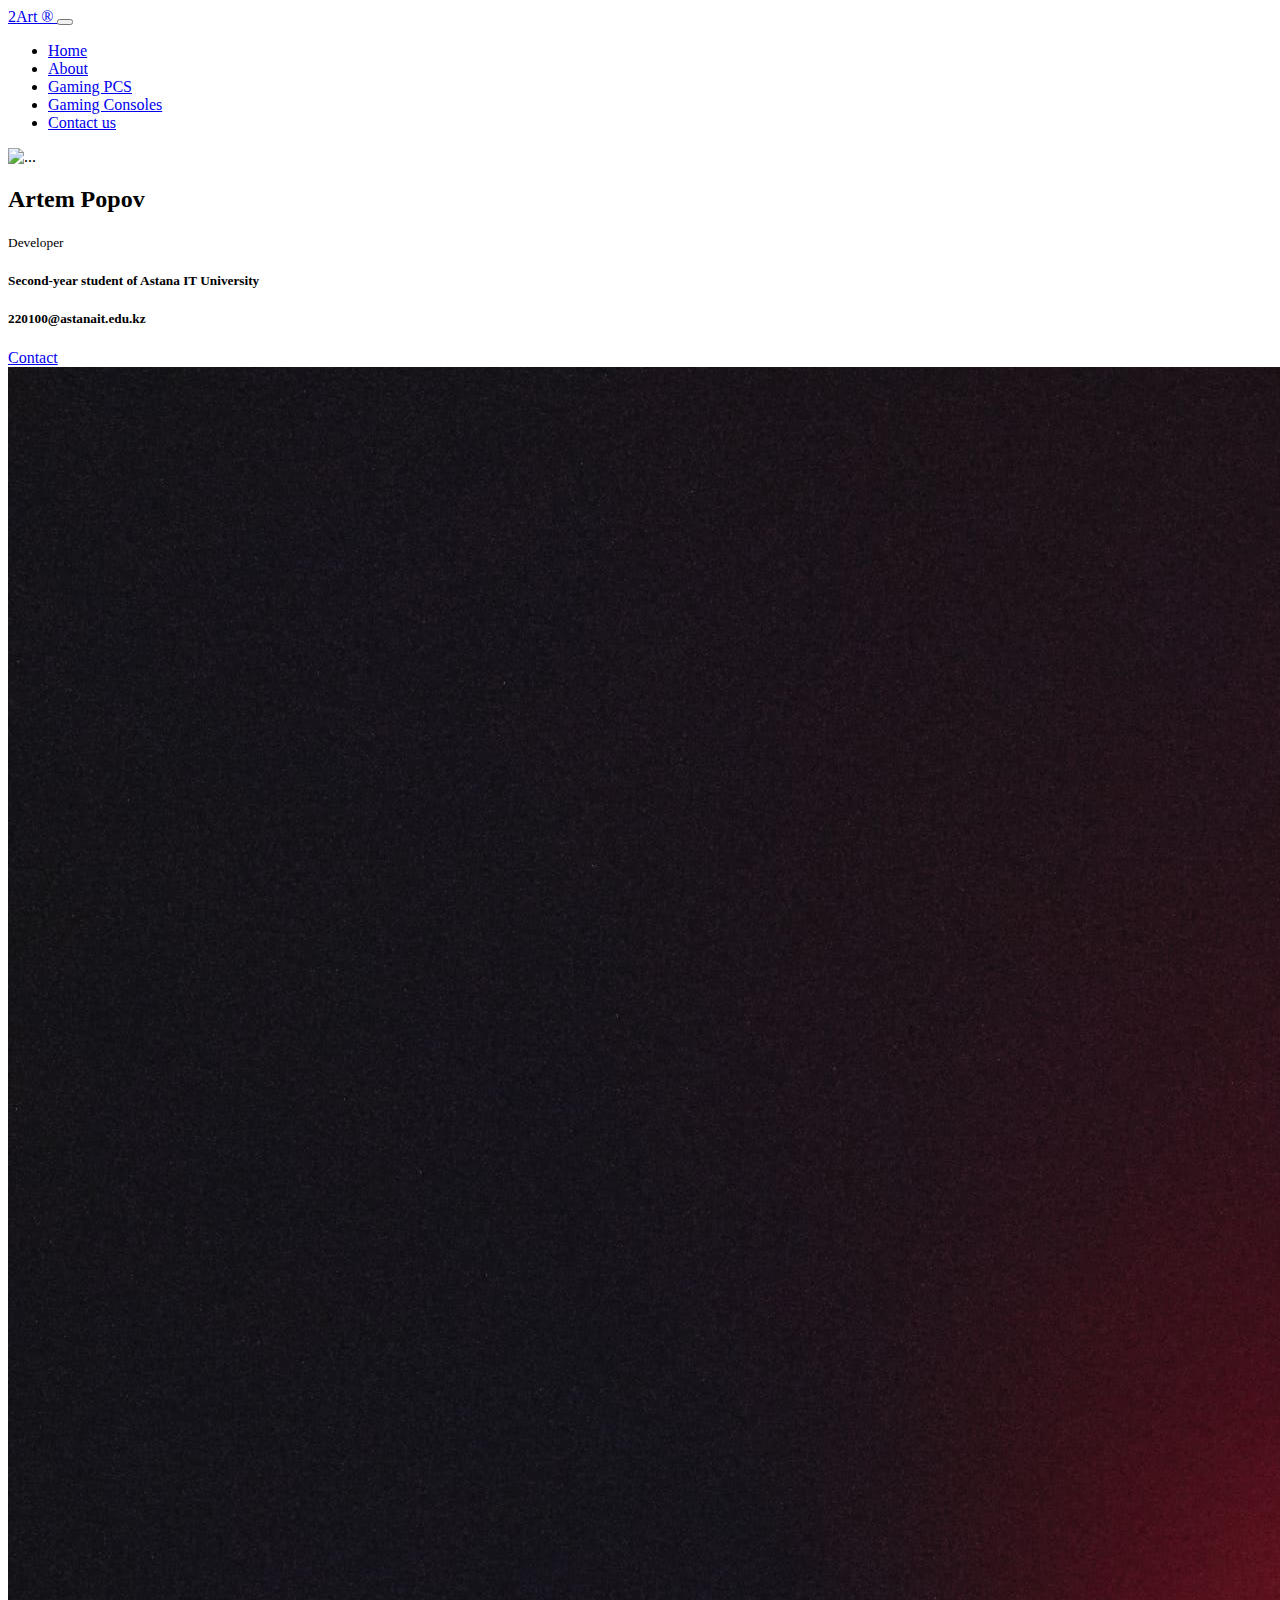
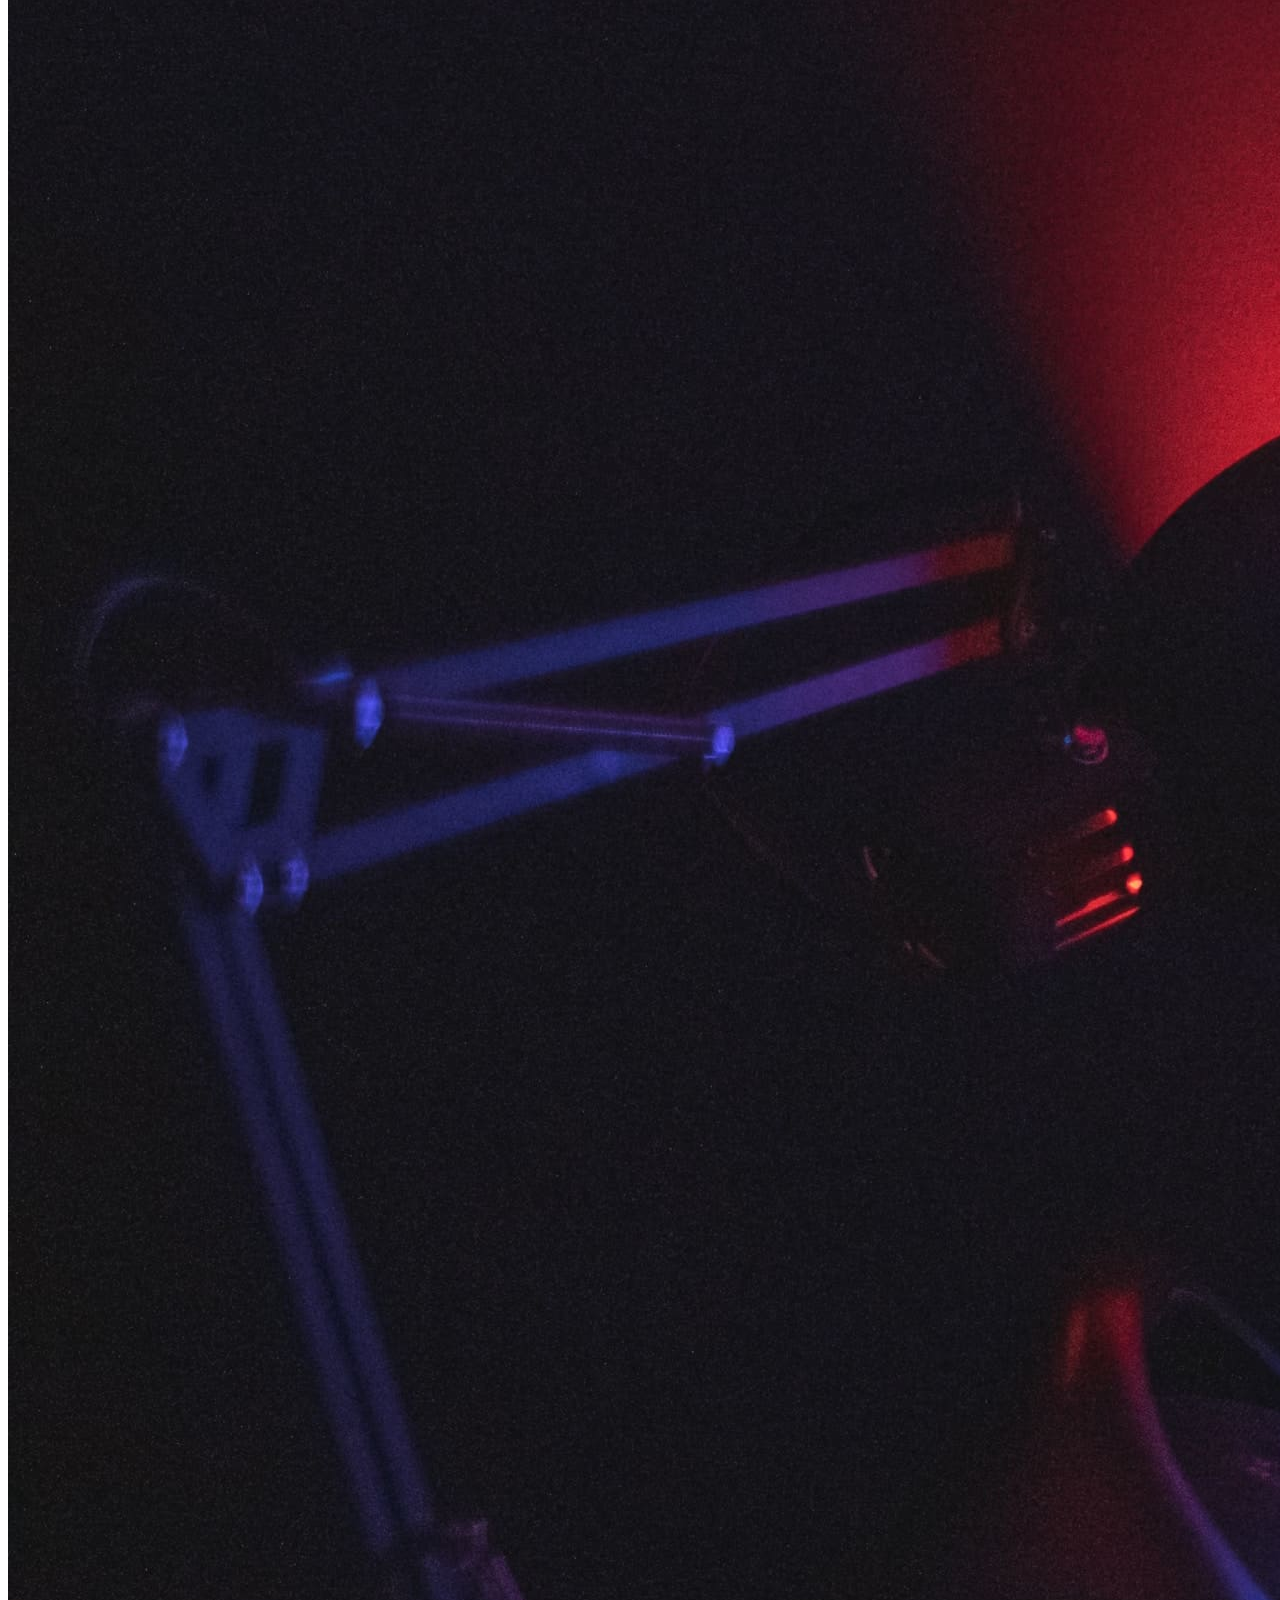
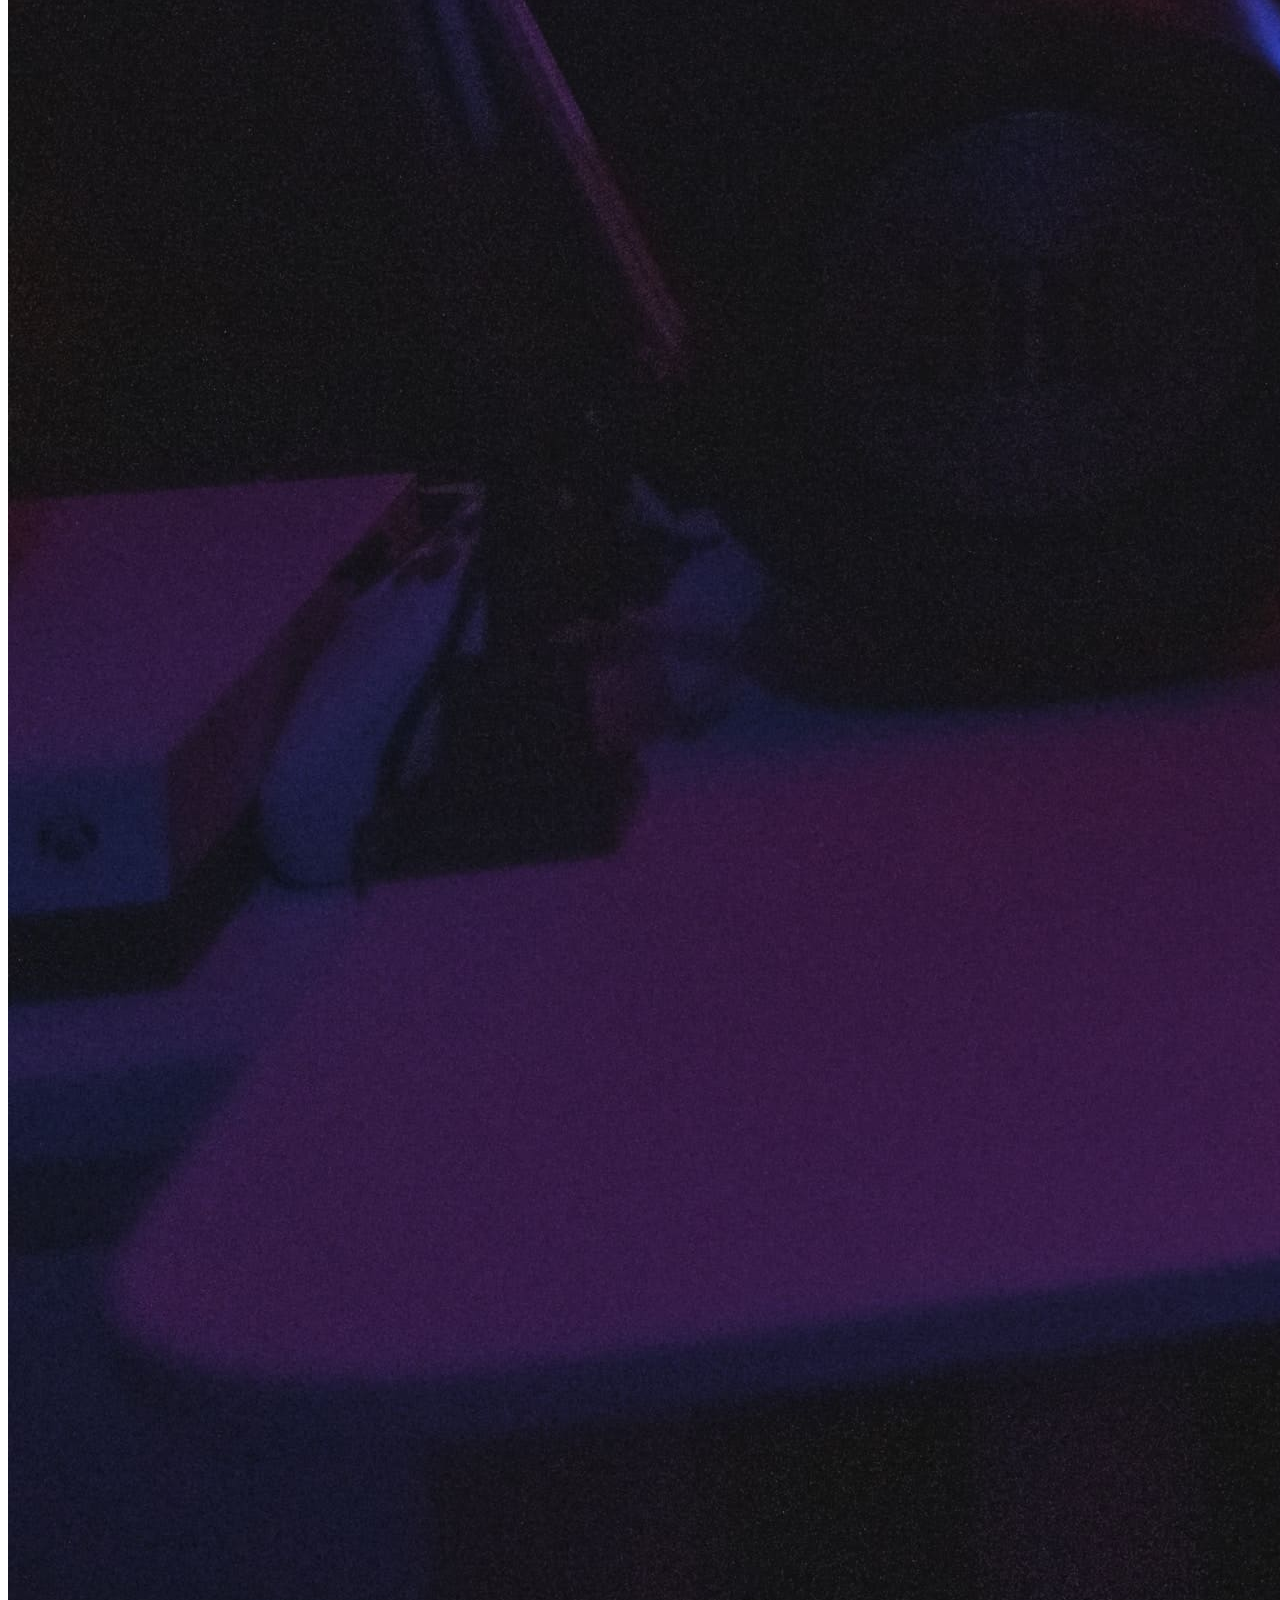
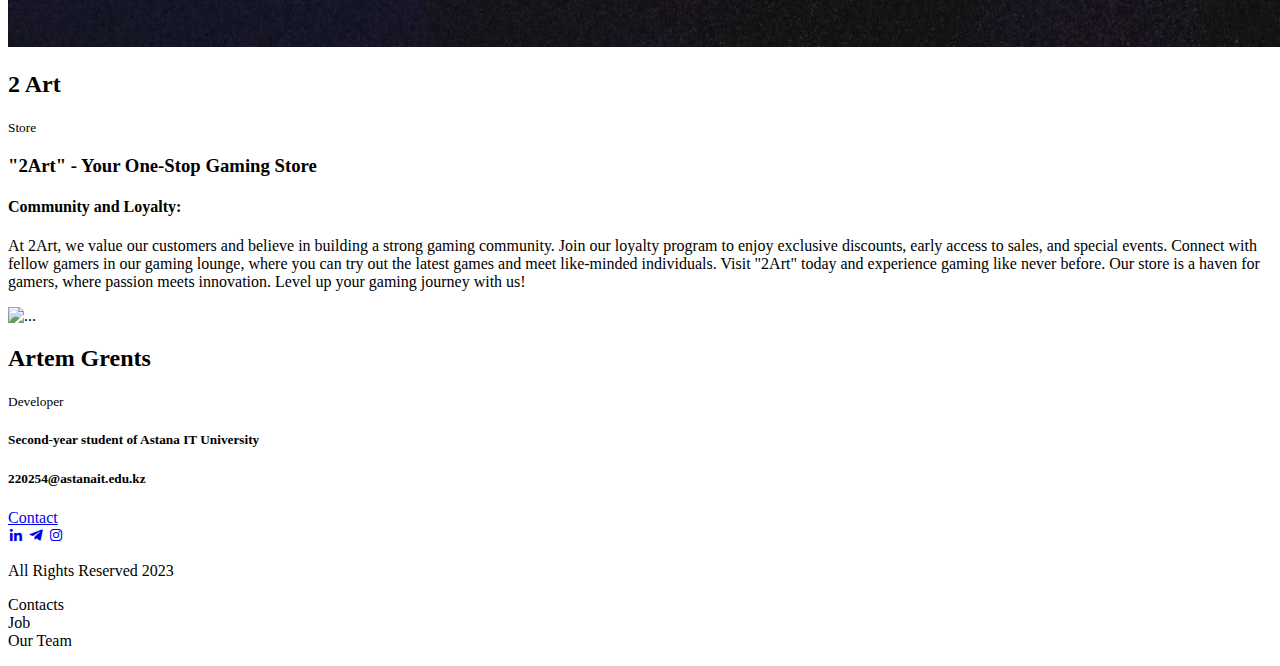
==== about.html @ 816e1be9 "Update about.html" ====
<!DOCTYPE html>
<html lang="en">
  <head>
    <meta charset="UTF-8" />
    <meta name="viewport" content="width=device-width, initial-scale=1.0" />
    <title>About</title>
    <link
      href="https://unpkg.com/boxicons@2.1.4/css/boxicons.min.css"
      rel="stylesheet"
    />
    <link
      rel="apple-touch-icon"
      sizes="180x180"
      href="static\images\apple-touch-icon.png"
    />
    <link
      rel="icon"
      type="image/png"
      sizes="32x32"
      href="static\images\favicon-32x32.png"
    />
    <link
      rel="icon"
      type="image/png"
      sizes="16x16"
      href="static\images\favicon-16x16.png"
    />
    <link rel="manifest" href="/site.webmanifest" />
    <link
      href="https://cdn.jsdelivr.net/npm/bootstrap@5.3.2/dist/css/bootstrap.min.css"
      rel="stylesheet"
      integrity="sha384-T3c6CoIi6uLrA9TneNEoa7RxnatzjcDSCmG1MXxSR1GAsXEV/Dwwykc2MPK8M2HN"
      crossorigin="anonymous"
    />
    <script
      src="https://cdn.jsdelivr.net/npm/bootstrap@5.3.1/dist/js/bootstrap.bundle.min.js"
      integrity="sha384-HwwvtgBNo3bZJJLYd8oVXjrBZt8cqVSpeBNS5n7C8IVInixGAoxmnlMuBnhbgrkm"
      crossorigin="anonymous"
    ></script>
    <link rel="stylesheet" href="static\css\styles.css" />
  </head>
  <body>
    <header>
      <nav class="navbar navbar-expand-lg">
        <div class="container">
          <a class="navbar-brand p-0" href="/"> 2Art &reg; </a>
          <button
            class="navbar-toggler"
            type="button"
            data-bs-toggle="collapse"
            data-bs-target="#navbarNav"
            aria-controls="navbarNav"
            aria-expanded="false"
            aria-label="Toggle navigation"
          >
            <span class="navbar-toggler-icon"></span>
          </button>
          <div class="collapse navbar-collapse" id="navbarNav">
            <ul class="navbar-nav">
              <li class="nav-item">
                <a href="/" class="nav-link">Home</a>
              </li>
              <li class="nav-item">
                <a
                  class="nav-link active"
                  href="/about.html"
                  aria-current="page"
                  >About</a
                >
              </li>
              <li class="nav-item">
                <a class="nav-link" href="/about.html">Gaming PCS</a>
              </li>
              <li class="nav-item">
                <a class="nav-link" href="/about.html">Gaming Consoles</a>
              </li>
              <li class="nav-item">
                <a class="nav-link" href="/contact.html">Contact us</a>
              </li>
            </ul>
          </div>
        </div>
      </nav>
    </header>
    <section>
      <div class="container my-5">
        <div class="row row-cols-1 row-cols-md-2 row-cols-lg-3 g-5">
          <div class="col">
            <div class="card">
              <img
                src="static\images\artemp.jpg"
                class="card-img-top"
                alt="..."
              />
              <div class="card-body">
                <h2 class="card-title">Artem Popov</h2>
                <p class="card-text">
                  <small>Developer</small>
                </p>
                <h5>Second-year student of Astana IT University</h5>
                <h5>220100@astanait.edu.kz</h5>
                <a href="#" target="_blank" class="btn">Contact</a>
              </div>
            </div>
          </div>
          <div class="col">
            <div class="card">
              <img
                src="static\images\about.jpg"
                class="card-img-top"
                alt="..."
              />
              <div class="card-body">
                <h2 class="card-title">2 Art</h2>
                <p class="card-text">
                  <small>Store</small>
                </p>
                <h3>"2Art" - Your One-Stop Gaming Store</h3>
                <h4>Community and Loyalty:</h4>
                <p>
                  At 2Art, we value our customers and believe in building a
                  strong gaming community. Join our loyalty program to enjoy
                  exclusive discounts, early access to sales, and special
                  events. Connect with fellow gamers in our gaming lounge, where
                  you can try out the latest games and meet like-minded
                  individuals. Visit "2Art" today and experience gaming like
                  never before. Our store is a haven for gamers, where passion
                  meets innovation. Level up your gaming journey with us!
                </p>
              </div>
            </div>
          </div>
          <div class="col">
            <div class="card">
              <img
                src="static\images\artemg.jpg"
                class="card-img-top"
                alt="..."
              />
              <div class="card-body">
                <h2 class="card-title">Artem Grents</h2>
                <p class="card-text">
                  <small>Developer</small>
                </p>
                <h5>Second-year student of Astana IT University</h5>
                <h5>220254@astanait.edu.kz</h5>
                <a href="#" target="_blank" class="btn">Contact</a>
              </div>
            </div>
          </div>
        </div>
      </div>
    </section>
    <footer>
      <div class="container-fluid">
        <div class="row">
          <div class="col-lg-4 col-md-12 icons">
            <a href="#" target="_blank"><i class="bx bxl-linkedin"></i></a>
            <a href="#" target="_blank"><i class="bx bxl-telegram"></i></a>
            <a href="#" target="_blank"><i class="bx bxl-instagram"></i></a>
          </div>
          <div class="col-lg-4 col-md-12 footer-text text-center">
            <p>All Rights Reserved 2023</p>
          </div>
          <div class="col-lg-4 col-md-12 footer-text text-center">
            <p>
              Contacts <br />Job <br />
              Our Team
            </p>
          </div>
        </div>
      </div>
    </footer>
  </body>
</html>
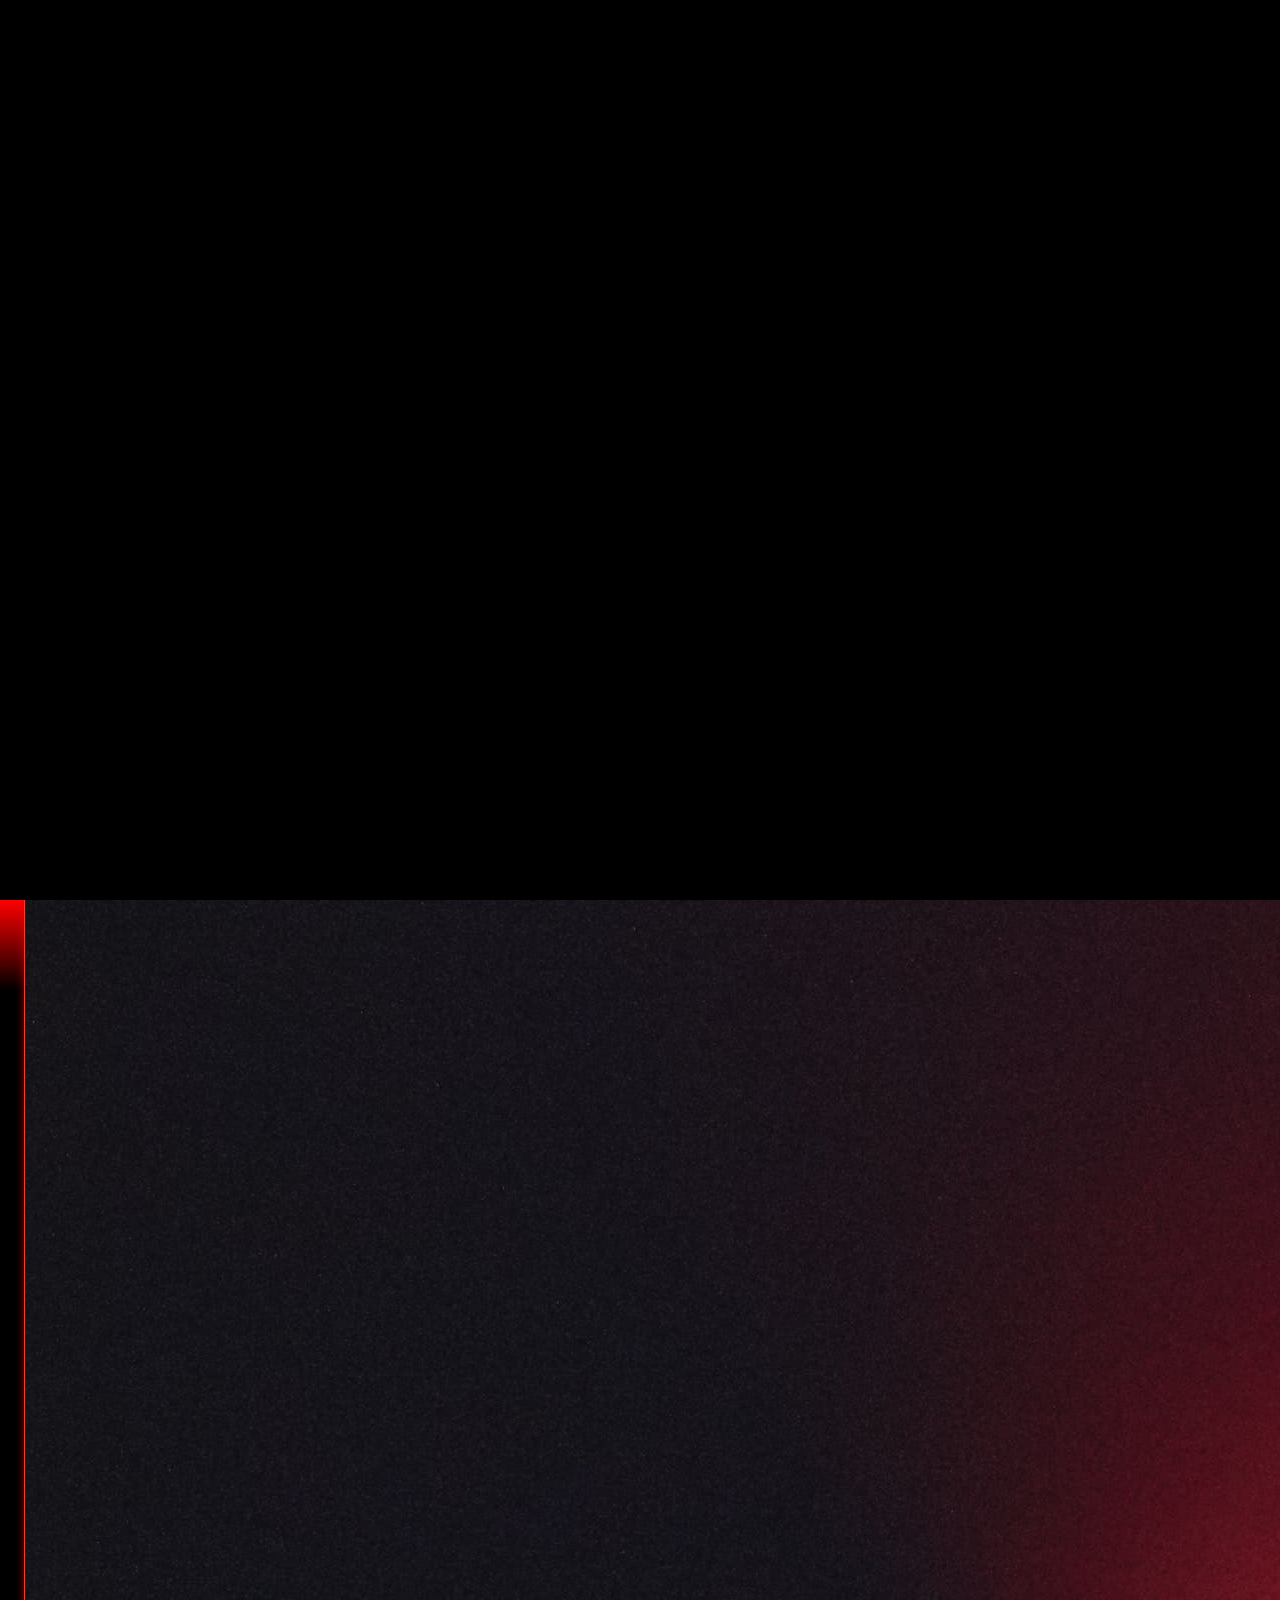
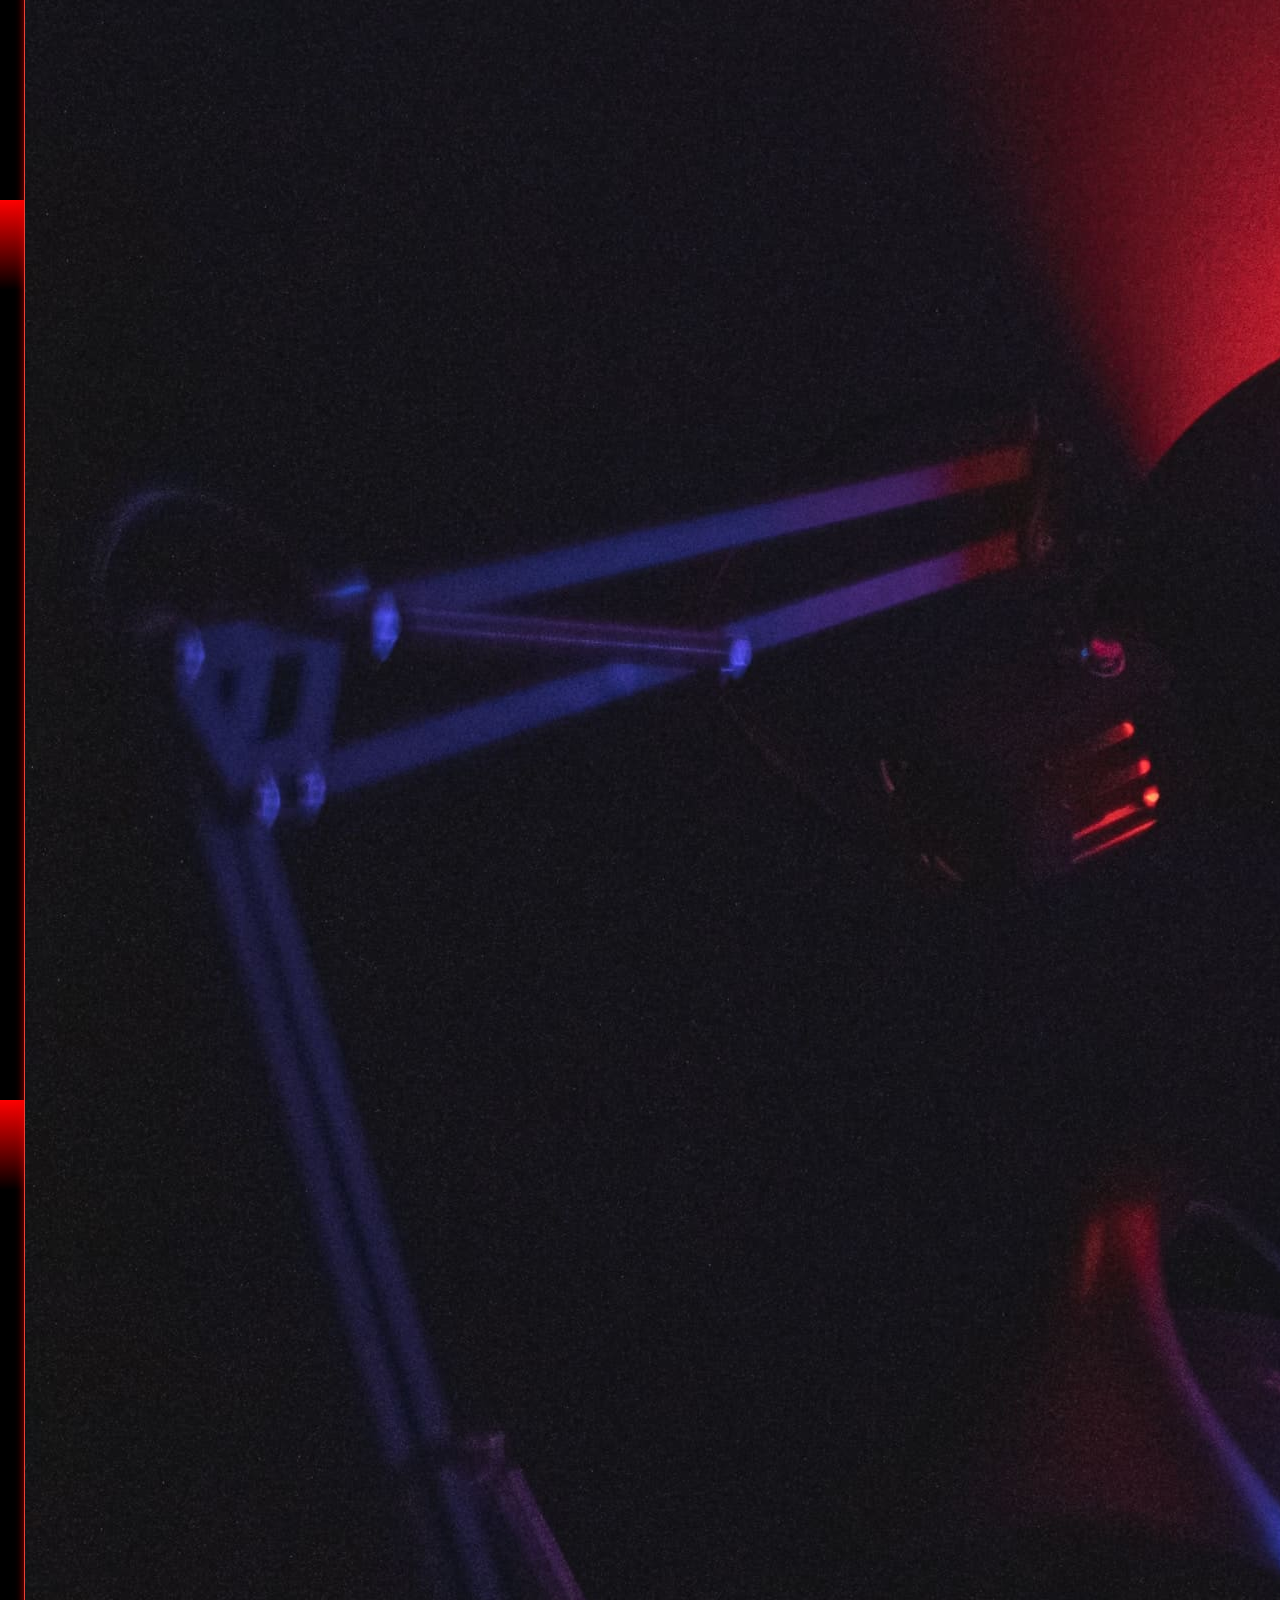
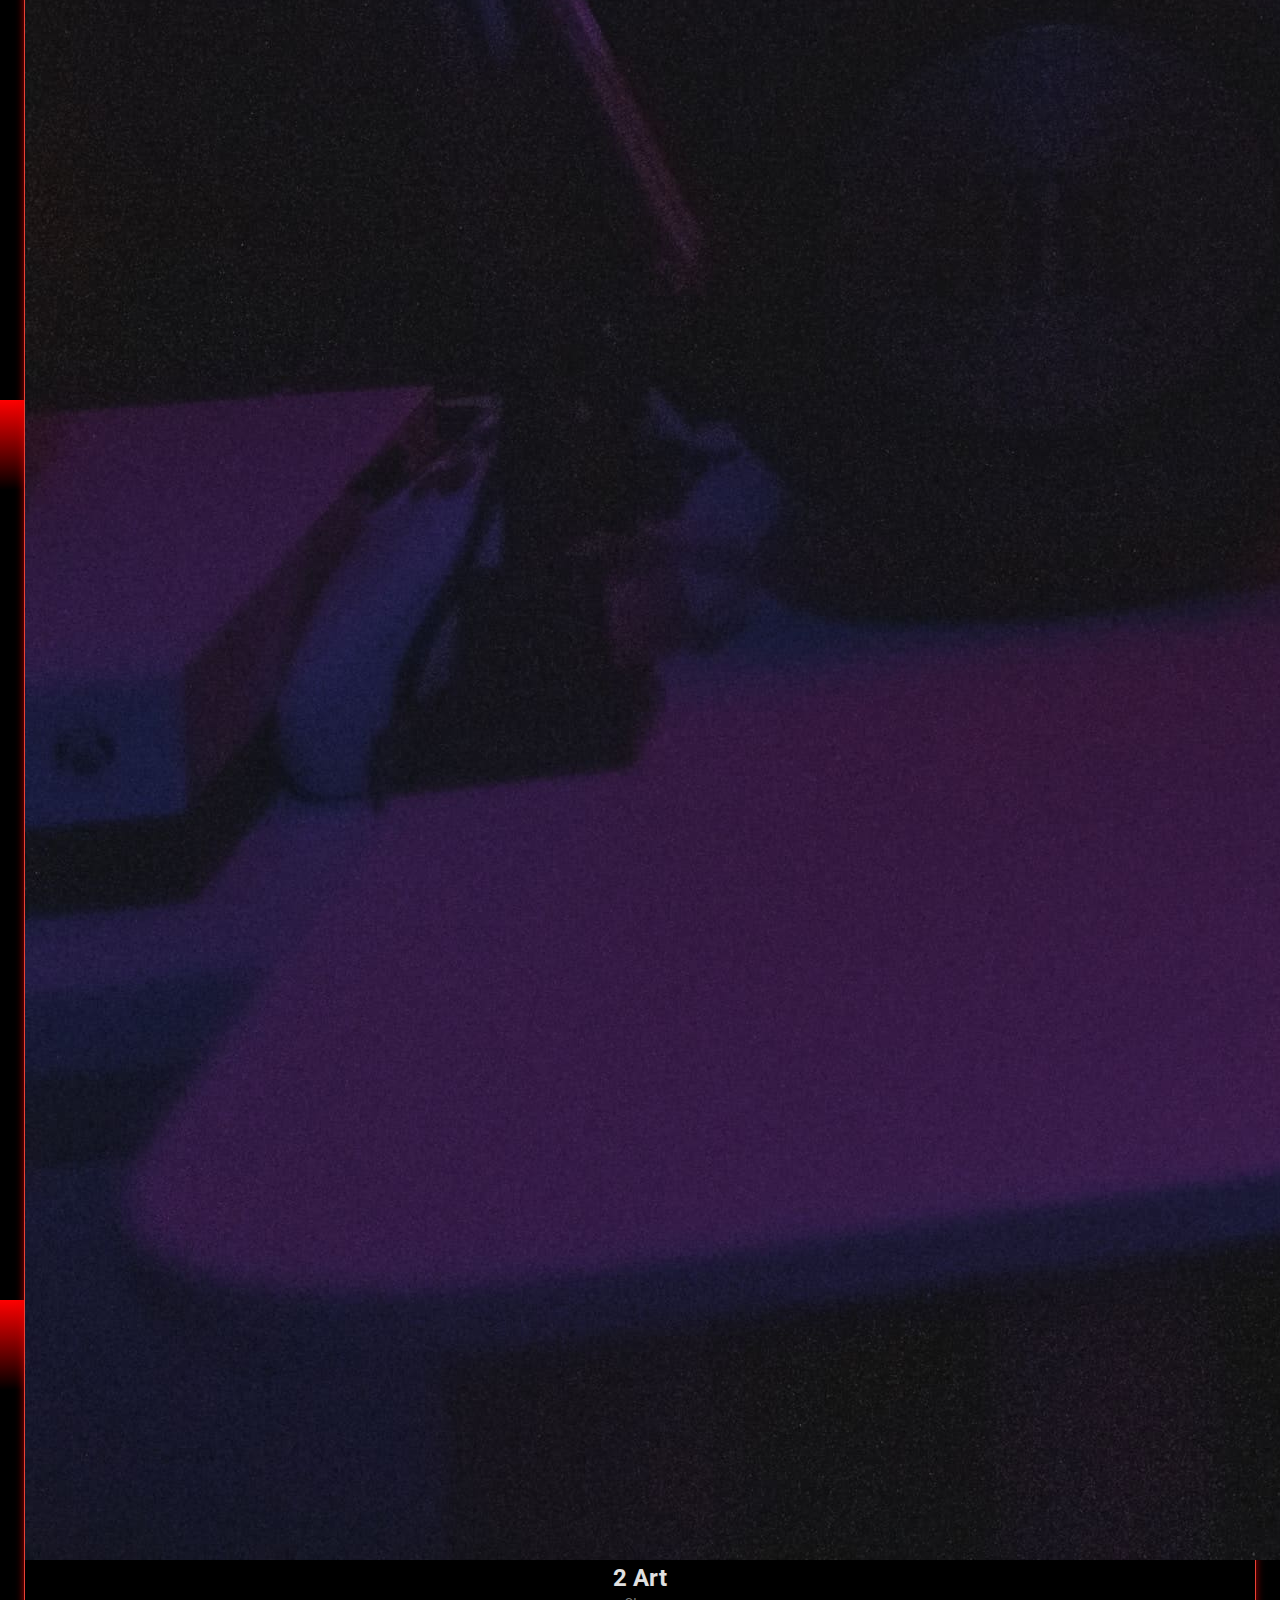
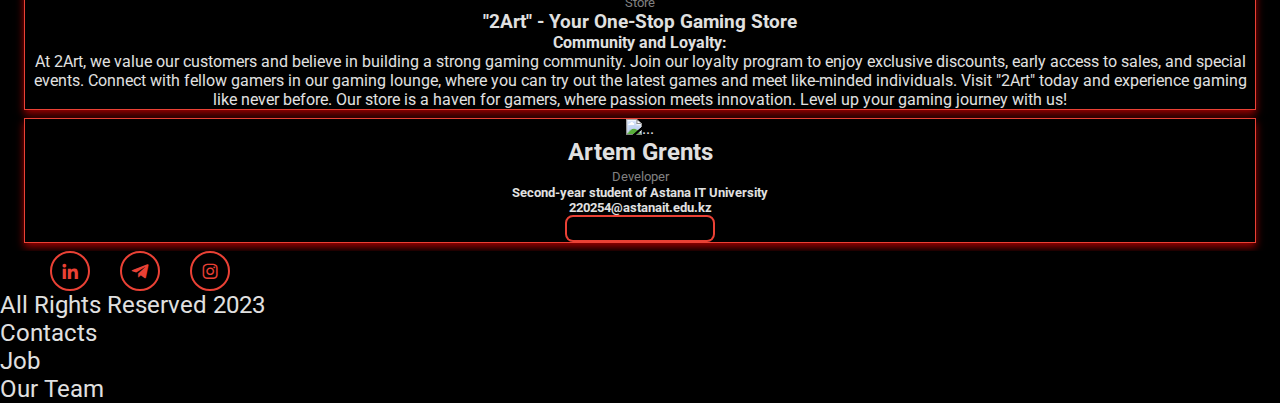
==== commit 4f851197: "update links in about page" ====
--- a/about.html
+++ b/about.html
@@ -69,10 +69,10 @@
                 >
               </li>
               <li class="nav-item">
-                <a class="nav-link" href="/about.html">Gaming PCS</a>
+                <a class="nav-link" href="new_pcs.html">Gaming PCS</a>
               </li>
               <li class="nav-item">
-                <a class="nav-link" href="/about.html">Gaming Consoles</a>
+                <a class="nav-link" href="new_consoles.html">Gaming Consoles</a>
               </li>
               <li class="nav-item">
                 <a class="nav-link" href="/contact.html">Contact us</a>
@@ -99,7 +99,7 @@
                 </p>
                 <h5>Second-year student of Astana IT University</h5>
                 <h5>220100@astanait.edu.kz</h5>
-                <a href="#" target="_blank" class="btn">Contact</a>
+                <a href="https://t.me/highashxll" target="_blank" class="btn">Contact</a>
               </div>
             </div>
           </div>
@@ -144,7 +144,7 @@
                 </p>
                 <h5>Second-year student of Astana IT University</h5>
                 <h5>220254@astanait.edu.kz</h5>
-                <a href="#" target="_blank" class="btn">Contact</a>
+                <a href="https://t.me/gggrents" target="_blank" class="btn">Contact</a>
               </div>
             </div>
           </div>
@@ -155,9 +155,9 @@
       <div class="container-fluid">
         <div class="row">
           <div class="col-lg-4 col-md-12 icons">
-            <a href="#" target="_blank"><i class="bx bxl-linkedin"></i></a>
-            <a href="#" target="_blank"><i class="bx bxl-telegram"></i></a>
-            <a href="#" target="_blank"><i class="bx bxl-instagram"></i></a>
+            <a href="https://www.linkedin.com/in/artem-popovv/" target="_blank"><i class="bx bxl-linkedin"></i></a>
+            <a href="https://t.me/highashxll" target="_blank"><i class="bx bxl-telegram"></i></a>
+            <a href="https://www.instagram.com/txndxrnxss_/" target="_blank"><i class="bx bxl-instagram"></i></a>
           </div>
           <div class="col-lg-4 col-md-12 footer-text text-center">
             <p>All Rights Reserved 2023</p>
